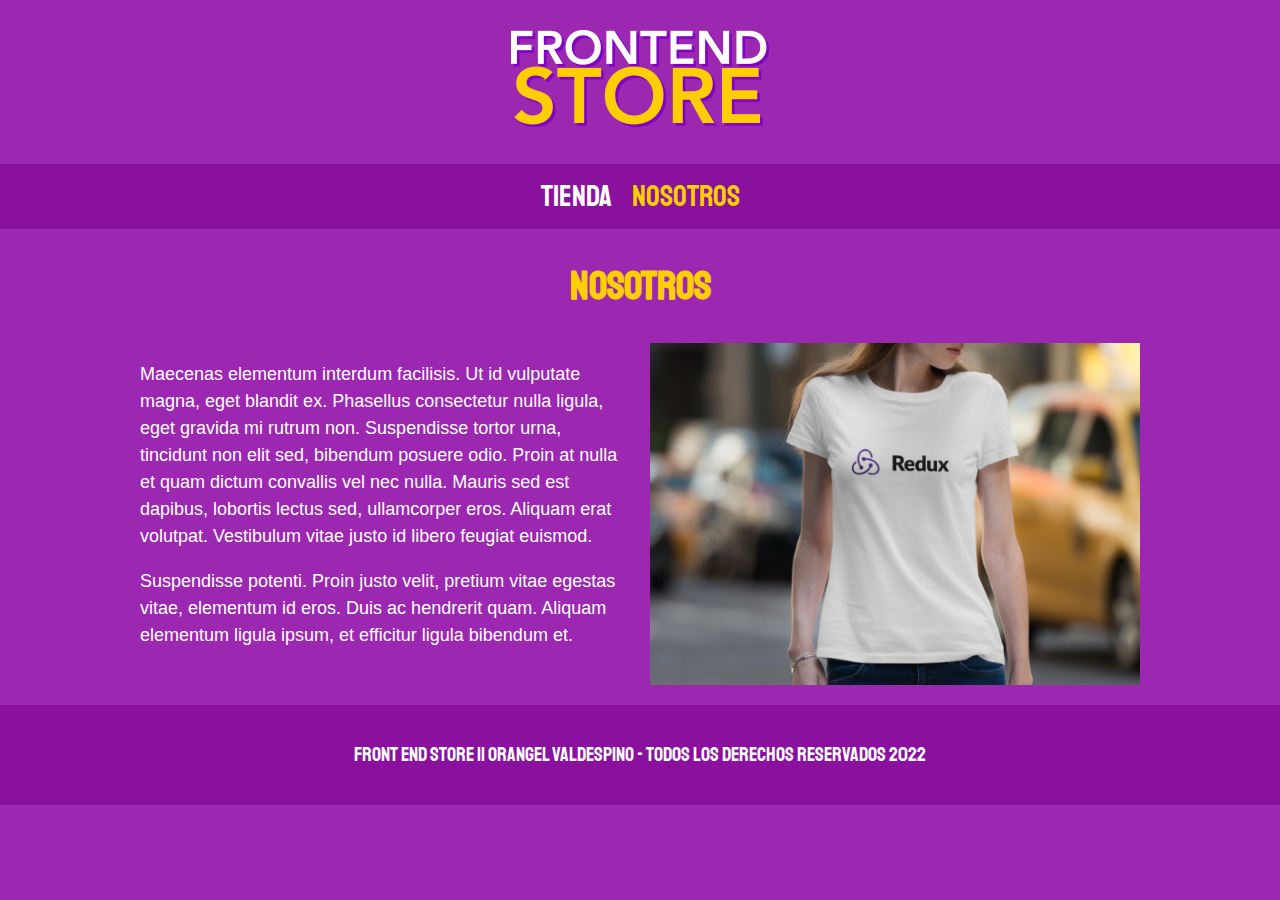
==== nosotros.html @ 486fb8d2 "agregando pagina de nosotros 1parte" ====
<!DOCTYPE html>
<html lang="en">

<head>
    <meta charset="UTF-8">
    <meta http-equiv="X-UA-Compatible" content="IE=edge">
    <meta name="viewport" content="width=device-width, initial-scale=1.0">
    <title>FronEnd Store - Nosotros</title>

    <link rel="preconnect" href="https://fonts.googleapis.com">
    <link rel="preconnect" href="https://fonts.gstatic.com" crossorigin>
    <link href="https://fonts.googleapis.com/css2?family=Staatliches&display=swap" rel="stylesheet">
    <link rel="preconnect" href="css/normalize.css" type="styles">
    <link rel="stylesheet" href="css/normalize.css">

    <link rel="preconnect" href="css/styles.css" type="styles">
    <link rel="stylesheet" href="css/styles.css">
</head>

<body>
    <header class="header">
        <a href="index.html">
            <img class="header__logo" src="img/logo.png" alt="Logotipo">
        </a>
    </header>

    <nav class="navegacion">
        <a class="navegacion__enlaces " href="index.html">Tienda</a>
        <a class="navegacion__enlaces navegacion__enlaces--activo" href="nosotros.html">Nosotros</a>
    </nav>

    <main class="contenedor">
        <h1>Nosotros</h1>
        <div class="nosotros">
            <div class="nosotros__contenido">
                <p>
                    Maecenas elementum interdum facilisis. Ut id vulputate magna, eget blandit ex. Phasellus consectetur
                    nulla ligula, eget gravida mi rutrum non. Suspendisse tortor urna, tincidunt non elit sed, bibendum
                    posuere odio. Proin at nulla et quam dictum convallis vel nec nulla. Mauris sed est dapibus,
                    lobortis lectus sed, ullamcorper eros. Aliquam erat volutpat. Vestibulum vitae justo id libero
                    feugiat euismod. 
                </p>
                <p>
                    Suspendisse potenti. Proin justo velit, pretium vitae egestas vitae, elementum id
                    eros. Duis ac hendrerit quam. Aliquam elementum ligula ipsum, et efficitur ligula bibendum et.
                </p>
            </div> <!-- .nosotros__contenido -->
            <img class="nosotros__imagen" src="img/nosotros.jpg" alt="Imagen de nosotros">
        </div> <!-- .nosotros -->
    </main>

    <footer class="footer">
        <p class="footer__texto">Front End Store || Orangel Valdespino - Todos los derechos reservados 2022</p>
    </footer>

</body>

</html>
---- css/styles.css ----
:root {
    --morado: #9c27b0;
    --moradoOscuro: #89119d;
    --amarillo: #ffce00;
    --amarilloOscuro: rgb(233, 287, 2);
    --blanco: #fff;
    --negro: #000;

    --fuentePrincipal: 'Staatliches', cursive;
}

/* HACKS PARA ACOMODAR BOX MODEL Y LOS REM */

html {
    box-sizing: border-box;
    font-size: 62.5%;
}

*,
*:before,
*:after {
    box-sizing: inherit;
}

/* GLOBALES */
body {
    background-color: var(--morado);
    font-size: 1.6rem;
    line-height: 1.5;
}

p {
    font-size: 1.8rem;
    font-family: Arial, Helvetica, sans-serif;
    color: var(--blanco);
}

a {
    text-decoration: none;
}

img {
    max-width: 100%;
}

.contenedor {
    max-width: 100rem;
    margin: 0 auto;
}

h1,
h2,
h3 {
    text-align: center;
    color: var(--amarillo);
    font-family: var(--fuentePrincipal);
}

h1 {
    font-size: 4rem;
}

h2 {
    font-size: 3.2rem;
}

h3 {
    font-size: 2.4rem;
}

/* HEADER */

.header {
    display: flex;
    justify-content: center;
}

.header__logo {
    margin: 3rem 0;
}

/* FOOTER */
.footer {
    background-color: var(--moradoOscuro);
    padding: 1.5rem 0;
    margin-top: 2rem;
}

.footer__texto {
    font-family: var(--fuentePrincipal);
    text-align: center;
    font-size: 2rem;
}

/* NAVEGACION */

.navegacion {
    background-color: var(--moradoOscuro);
    padding: 1rem 0;
    display: flex;
    justify-content: center;
    /* gap: 2rem;   Dar espacio entre elementos> nueva forma  */
}

.navegacion__enlaces {
    font-family: var(--fuentePrincipal);
    color: var(--blanco);
    font-size: 3rem;
    margin-right: 2rem;
    /* Vieja forma de dar espacio entre elementos */
}

.navegacion__enlaces:last-of-type {
    margin-right: 0;
    /* Vieja forma de dar espacio entre elementos */
}

.navegacion__enlaces--activo,
.navegacion__enlaces:hover {
    color: var(--amarillo);
}

/* GRID */

.grid {
    display: grid;
    grid-template-columns: repeat(2, 1fr);
    column-gap: 2rem;
    row-gap: 2rem;
}

@media (min-width: 768px) {
    .grid {
        grid-template-columns: repeat(3, 1fr);
    }
}

/* PRODUCTO */

.producto {
    background-color: var(--moradoOscuro);
    padding: 1rem;
}

.producto__imagen {
    width: 100%;
}

.producto__informacion {}

.producto__nombre {
    font-size: 4rem;
}

.producto__precio {
    font-size: 2.8rem;
    color: var(--amarillo);
    line-height: 1.2rem;
}

.producto__nombre,
.producto__precio {
    font-family: var(--fuentePrincipal);
    margin: .5rem 0;
    text-align: center;
}

/* GRAFICOS */
.grafico {
    min-height: 30rem;
    background-repeat: no-repeat;
    background-size: cover;
}

.grafico--camisas {
    grid-row: 2 / 3;
    grid-column: 1/ 3;
    background-image: url(../img/grafico1.jpg);
}

.grafico--node {
    background-image: url(../img/grafico2.jpg);
    grid-column: 1/3;
    grid-row: 8/9;
}

@media (min-width: 768px) {
    .grafico--node {
        grid-row: 5 /6;
        grid-column: 2/4;
    }
}


/* NOSOTROS */

.nosotros {
    display: grid;
    grid-template-rows: repeat(2, auto);
}

@media (min-width: 768px) {
    .nosotros {
        grid-template-columns: repeat(2, 1fr);
        column-gap: 2rem;
    }
}

.nosotros__imagen {
    grid-row: 1/2;
    width: 100%;
}
@media (min-width: 768px ) {
    .nosotros__imagen{
        grid-column: 2/3;
    }
}
---- css/styles.css ----
:root {
    --morado: #9c27b0;
    --moradoOscuro: #89119d;
    --amarillo: #ffce00;
    --amarilloOscuro: rgb(233, 287, 2);
    --blanco: #fff;
    --negro: #000;

    --fuentePrincipal: 'Staatliches', cursive;
}

/* HACKS PARA ACOMODAR BOX MODEL Y LOS REM */

html {
    box-sizing: border-box;
    font-size: 62.5%;
}

*,
*:before,
*:after {
    box-sizing: inherit;
}

/* GLOBALES */
body {
    background-color: var(--morado);
    font-size: 1.6rem;
    line-height: 1.5;
}

p {
    font-size: 1.8rem;
    font-family: Arial, Helvetica, sans-serif;
    color: var(--blanco);
}

a {
    text-decoration: none;
}

img {
    max-width: 100%;
}

.contenedor {
    max-width: 100rem;
    margin: 0 auto;
}

h1,
h2,
h3 {
    text-align: center;
    color: var(--amarillo);
    font-family: var(--fuentePrincipal);
}

h1 {
    font-size: 4rem;
}

h2 {
    font-size: 3.2rem;
}

h3 {
    font-size: 2.4rem;
}

/* HEADER */

.header {
    display: flex;
    justify-content: center;
}

.header__logo {
    margin: 3rem 0;
}

/* FOOTER */
.footer {
    background-color: var(--moradoOscuro);
    padding: 1.5rem 0;
    margin-top: 2rem;
}

.footer__texto {
    font-family: var(--fuentePrincipal);
    text-align: center;
    font-size: 2rem;
}

/* NAVEGACION */

.navegacion {
    background-color: var(--moradoOscuro);
    padding: 1rem 0;
    display: flex;
    justify-content: center;
    /* gap: 2rem;   Dar espacio entre elementos> nueva forma  */
}

.navegacion__enlaces {
    font-family: var(--fuentePrincipal);
    color: var(--blanco);
    font-size: 3rem;
    margin-right: 2rem;
    /* Vieja forma de dar espacio entre elementos */
}

.navegacion__enlaces:last-of-type {
    margin-right: 0;
    /* Vieja forma de dar espacio entre elementos */
}

.navegacion__enlaces--activo,
.navegacion__enlaces:hover {
    color: var(--amarillo);
}

/* GRID */

.grid {
    display: grid;
    grid-template-columns: repeat(2, 1fr);
    column-gap: 2rem;
    row-gap: 2rem;
}

@media (min-width: 768px) {
    .grid {
        grid-template-columns: repeat(3, 1fr);
    }
}

/* PRODUCTO */

.producto {
    background-color: var(--moradoOscuro);
    padding: 1rem;
}

.producto__imagen {
    width: 100%;
}

.producto__informacion {}

.producto__nombre {
    font-size: 4rem;
}

.producto__precio {
    font-size: 2.8rem;
    color: var(--amarillo);
    line-height: 1.2rem;
}

.producto__nombre,
.producto__precio {
    font-family: var(--fuentePrincipal);
    margin: .5rem 0;
    text-align: center;
}

/* GRAFICOS */
.grafico {
    min-height: 30rem;
    background-repeat: no-repeat;
    background-size: cover;
}

.grafico--camisas {
    grid-row: 2 / 3;
    grid-column: 1/ 3;
    background-image: url(../img/grafico1.jpg);
}

.grafico--node {
    background-image: url(../img/grafico2.jpg);
    grid-column: 1/3;
    grid-row: 8/9;
}

@media (min-width: 768px) {
    .grafico--node {
        grid-row: 5 /6;
        grid-column: 2/4;
    }
}


/* NOSOTROS */

.nosotros {
    display: grid;
    grid-template-rows: repeat(2, auto);
}

@media (min-width: 768px) {
    .nosotros {
        grid-template-columns: repeat(2, 1fr);
        column-gap: 2rem;
    }
}

.nosotros__imagen {
    grid-row: 1/2;
    width: 100%;
}
@media (min-width: 768px ) {
    .nosotros__imagen{
        grid-column: 2/3;
    }
}
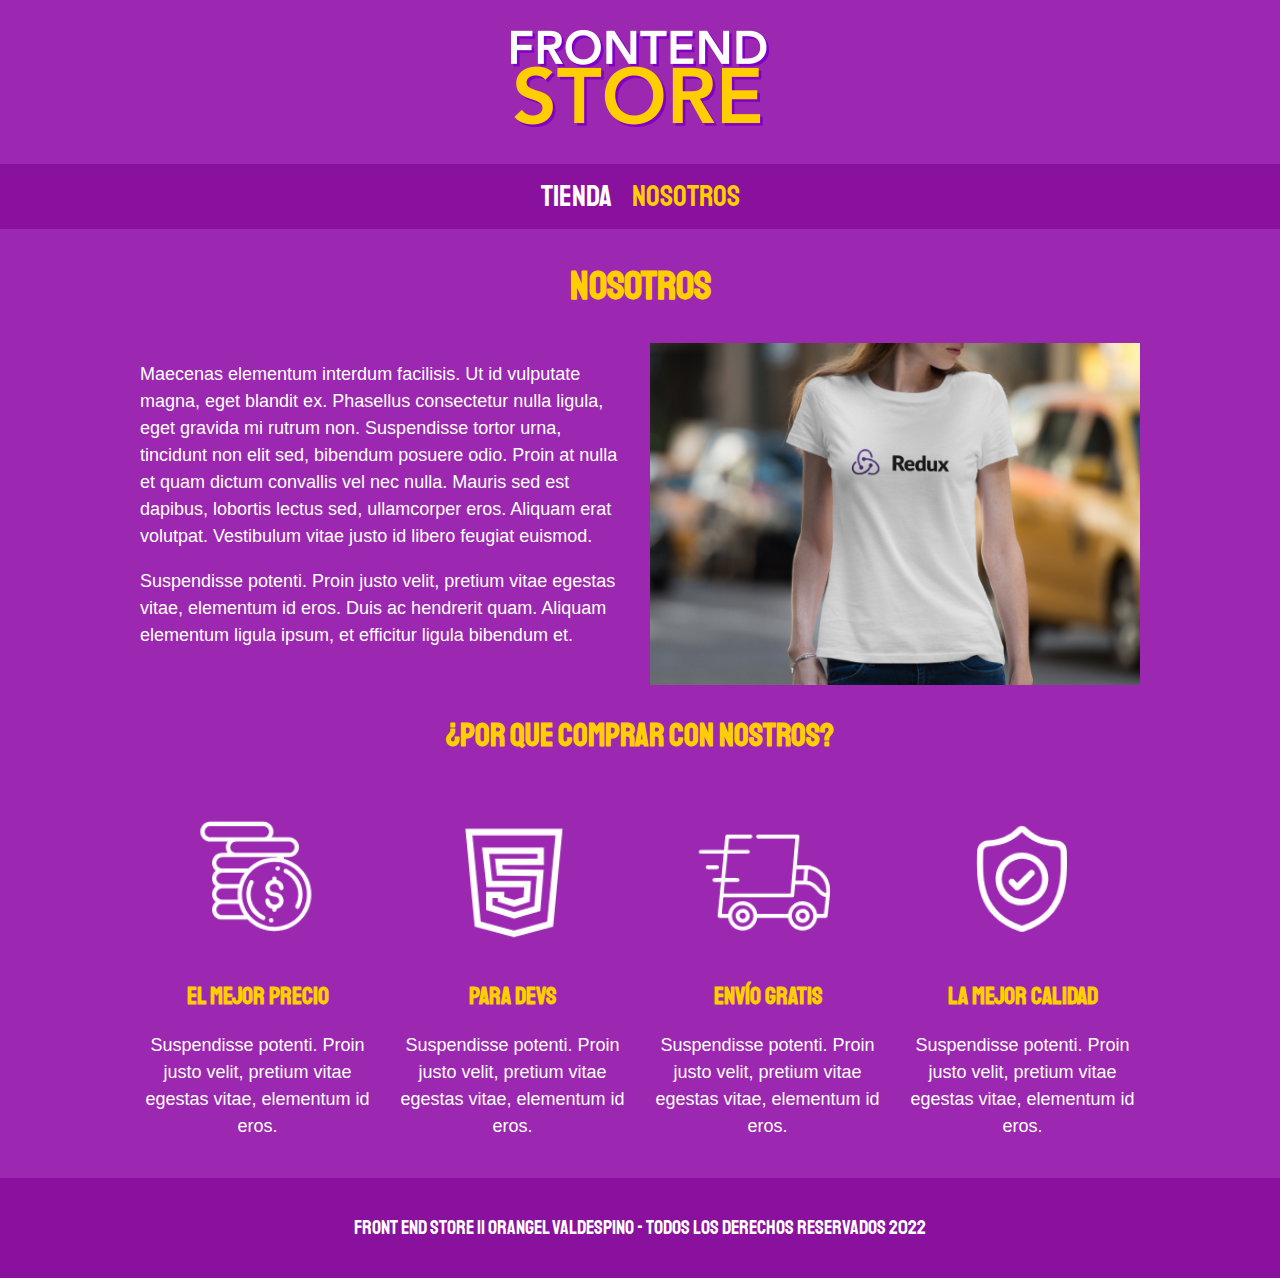
==== commit ff532f4a: "Proyecto Finalizado" ====
--- a/nosotros.html
+++ b/nosotros.html
@@ -48,6 +48,47 @@
             <img class="nosotros__imagen" src="img/nosotros.jpg" alt="Imagen de nosotros">
         </div> <!-- .nosotros -->
     </main>
+    <section class="contenedor comprar">
+        <h2 class="comprar__titulo">¿Por que comprar con nostros?</h2>
+
+        <div class="bloques">
+            <div class="bloque">
+                <img class="bloque__imagen" src="img/icono_1.png" alt="Por que comprar">
+                <h3 class="bloque__titulo">El mejor precio</h3>
+                <p>
+                    Suspendisse potenti. Proin justo velit, pretium vitae egestas vitae, elementum id
+                    eros.
+                </p>
+            </div> <!-- .bloque -->
+
+            <div class="bloque">
+                <img class="bloque__imagen" src="img/icono_2.png" alt="Por que comprar">
+                <h3 class="bloque__titulo">Para Devs</h3>
+                <p>
+                    Suspendisse potenti. Proin justo velit, pretium vitae egestas vitae, elementum id
+                    eros.
+                </p>
+            </div> <!-- .bloque -->
+
+            <div class="bloque">
+                <img class="bloque__imagen" src="img/icono_3.png" alt="Por que comprar">
+                <h3 class="bloque__titulo">Envío gratis</h3>
+                <p>
+                    Suspendisse potenti. Proin justo velit, pretium vitae egestas vitae, elementum id
+                    eros.
+                </p>
+            </div> <!-- .bloque -->
+
+            <div class="bloque">
+                <img class="bloque__imagen" src="img/icono_4.png" alt="Por que comprar">
+                <h3 class="bloque__titulo">La mejor calidad</h3>
+                <p>
+                    Suspendisse potenti. Proin justo velit, pretium vitae egestas vitae, elementum id
+                    eros.
+                </p>
+            </div> <!-- .bloque -->
+        </div> <!-- .bloques -->
+    </section>
 
     <footer class="footer">
         <p class="footer__texto">Front End Store || Orangel Valdespino - Todos los derechos reservados 2022</p>
--- a/css/styles.css
+++ b/css/styles.css
@@ -40,7 +40,7 @@
 }
 
 img {
-    max-width: 100%;
+    width: 100%;
 }
 
 .contenedor {
@@ -142,9 +142,7 @@
     padding: 1rem;
 }
 
-.producto__imagen {
-    width: 100%;
-}
+
 
 .producto__informacion {}
 
@@ -208,10 +206,83 @@
 
 .nosotros__imagen {
     grid-row: 1/2;
-    width: 100%;
+
 }
 @media (min-width: 768px ) {
     .nosotros__imagen{
         grid-column: 2/3;
     }
+}
+
+/* BLOQUES */
+
+.bloques{
+    display: grid;
+    grid-template-columns: repeat(2,1fr);
+    gap: 2rem;
+}
+@media (min-width: 768px ) {
+    .bloques{
+        grid-template-columns: repeat(4,1fr);
+    }
+}
+
+.bloque{
+    text-align: center;
+}
+
+
+.bloque__titulo{
+    margin: 0;
+}
+
+/* Pagina del producto */
+
+@media (min-width: 768px ) {
+    .camisa{
+        display:grid;
+        grid-template-columns: repeat(2,1fr);
+        column-gap: 2rem;
+    }
+}
+
+.formulario{
+    display: grid;
+    grid-template-rows: repeat(3 , 1fr);
+    gap: 1rem;
+}
+@media (min-width: 468px ) {
+    .formulario{
+        grid-template-columns: repeat(2 , 1fr);
+        gap: 2rem;
+    }
+}
+
+.formulario__campo{
+    border: 1rem solid var(--moradoOscuro);
+    background-color: transparent;
+    color: var(--blanco);
+    font-size: 2rem;
+    font-family: Arial, Helvetica, sans-serif;
+    padding: 1rem;
+    appearance: none;
+}
+
+.formulario__submit{
+    background-color: var(--amarillo);
+    border: none;
+    font-size: 2rem;
+    font-family: var(--fuentePrincipal);
+    padding: 2rem;
+    transition: background-color .3s ease;
+}
+@media (min-width: 468px ) {
+    .formulario__submit{
+        grid-column: 1/3;
+    }
+}
+
+.formulario__submit:hover{
+    cursor: pointer;
+    background-color: var(--amarilloOscuro);
 }--- a/css/styles.css
+++ b/css/styles.css
@@ -40,7 +40,7 @@
 }
 
 img {
-    max-width: 100%;
+    width: 100%;
 }
 
 .contenedor {
@@ -142,9 +142,7 @@
     padding: 1rem;
 }
 
-.producto__imagen {
-    width: 100%;
-}
+
 
 .producto__informacion {}
 
@@ -208,10 +206,83 @@
 
 .nosotros__imagen {
     grid-row: 1/2;
-    width: 100%;
+
 }
 @media (min-width: 768px ) {
     .nosotros__imagen{
         grid-column: 2/3;
     }
+}
+
+/* BLOQUES */
+
+.bloques{
+    display: grid;
+    grid-template-columns: repeat(2,1fr);
+    gap: 2rem;
+}
+@media (min-width: 768px ) {
+    .bloques{
+        grid-template-columns: repeat(4,1fr);
+    }
+}
+
+.bloque{
+    text-align: center;
+}
+
+
+.bloque__titulo{
+    margin: 0;
+}
+
+/* Pagina del producto */
+
+@media (min-width: 768px ) {
+    .camisa{
+        display:grid;
+        grid-template-columns: repeat(2,1fr);
+        column-gap: 2rem;
+    }
+}
+
+.formulario{
+    display: grid;
+    grid-template-rows: repeat(3 , 1fr);
+    gap: 1rem;
+}
+@media (min-width: 468px ) {
+    .formulario{
+        grid-template-columns: repeat(2 , 1fr);
+        gap: 2rem;
+    }
+}
+
+.formulario__campo{
+    border: 1rem solid var(--moradoOscuro);
+    background-color: transparent;
+    color: var(--blanco);
+    font-size: 2rem;
+    font-family: Arial, Helvetica, sans-serif;
+    padding: 1rem;
+    appearance: none;
+}
+
+.formulario__submit{
+    background-color: var(--amarillo);
+    border: none;
+    font-size: 2rem;
+    font-family: var(--fuentePrincipal);
+    padding: 2rem;
+    transition: background-color .3s ease;
+}
+@media (min-width: 468px ) {
+    .formulario__submit{
+        grid-column: 1/3;
+    }
+}
+
+.formulario__submit:hover{
+    cursor: pointer;
+    background-color: var(--amarilloOscuro);
 }